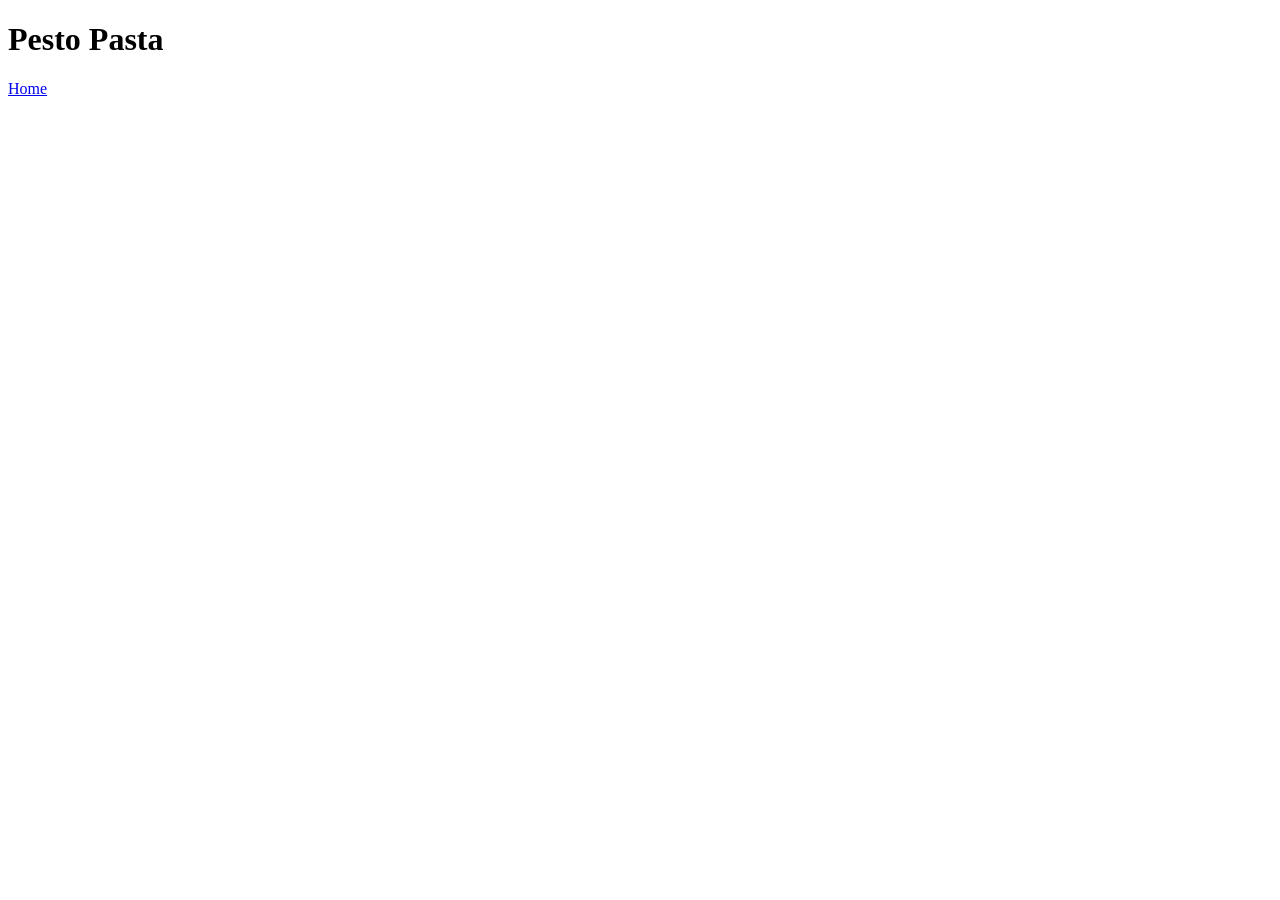
==== recipes/pesto-pasta.html @ 076dc0bf "Create the home and pesto pasta recipe pages Create a home page for the website, and a recipe page f" ====
<!DOCTYPE html>
<html lang="en">
    <head>
        <meta charset="UTF-8">
        <title>Pesto Pasta Recipe</title>
    </head>
    <body>
        <h1>Pesto Pasta</h1>
        <a href="../index.html" target="_blank">Home</a>
    </body>
</html>
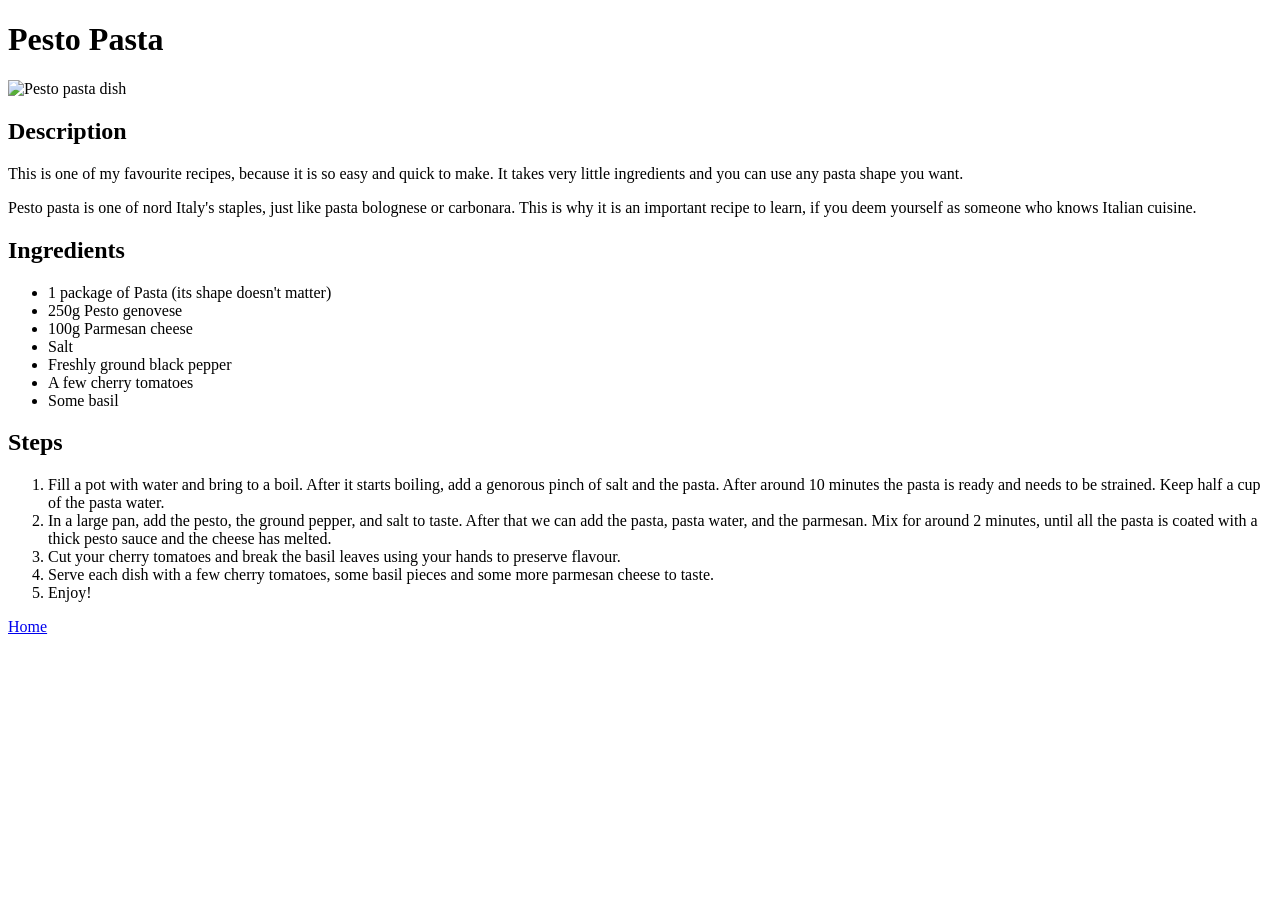
==== commit dcb08c74: "Fill the pesto pasta page with content Add an image, add a description, ingredient list and steps li" ====
--- a/recipes/pesto-pasta.html
+++ b/recipes/pesto-pasta.html
@@ -6,6 +6,32 @@
     </head>
     <body>
         <h1>Pesto Pasta</h1>
+        <img src="../images/pesto-pasta.jpg" alt="Pesto pasta dish" width="900">
+        <h2>Description</h2>
+        <p> This is one of my favourite recipes, because it is so easy and quick to make. 
+            It takes very little ingredients and you can use any pasta shape you want. </p>
+        <p> Pesto pasta is one of nord Italy's staples, just like pasta bolognese or carbonara.
+            This is why it is an important recipe to learn, if you deem yourself as someone who knows Italian cuisine. </p>
+        <h2>Ingredients</h2>
+        <ul>
+            <li>1 package of Pasta (its shape doesn't matter)</li>
+            <li>250g Pesto genovese</li>
+            <li>100g Parmesan cheese</li>
+            <li>Salt</li>
+            <li>Freshly ground black pepper</li>
+            <li>A few cherry tomatoes</li>
+            <li>Some basil</li>
+        </ul>
+        <h2>Steps</h2>
+        <ol>
+            <li>Fill a pot with water and bring to a boil. After it starts boiling, add a genorous pinch of salt and the pasta. 
+                After around 10 minutes the pasta is ready and needs to be strained. Keep half a cup of the pasta water.</li>
+            <li>In a large pan, add the pesto, the ground pepper, and salt to taste. After that we can add the pasta, pasta water, and the parmesan. 
+                Mix for around 2 minutes, until all the pasta is coated with a thick pesto sauce and the cheese has melted.</li>
+            <li>Cut your cherry tomatoes and break the basil leaves using your hands to preserve flavour.</li>
+            <li>Serve each dish with a few cherry tomatoes, some basil pieces and some more parmesan cheese to taste.</li>
+            <li>Enjoy!</li>
+        </ol>
         <a href="../index.html" target="_blank">Home</a>
     </body>
 </html>
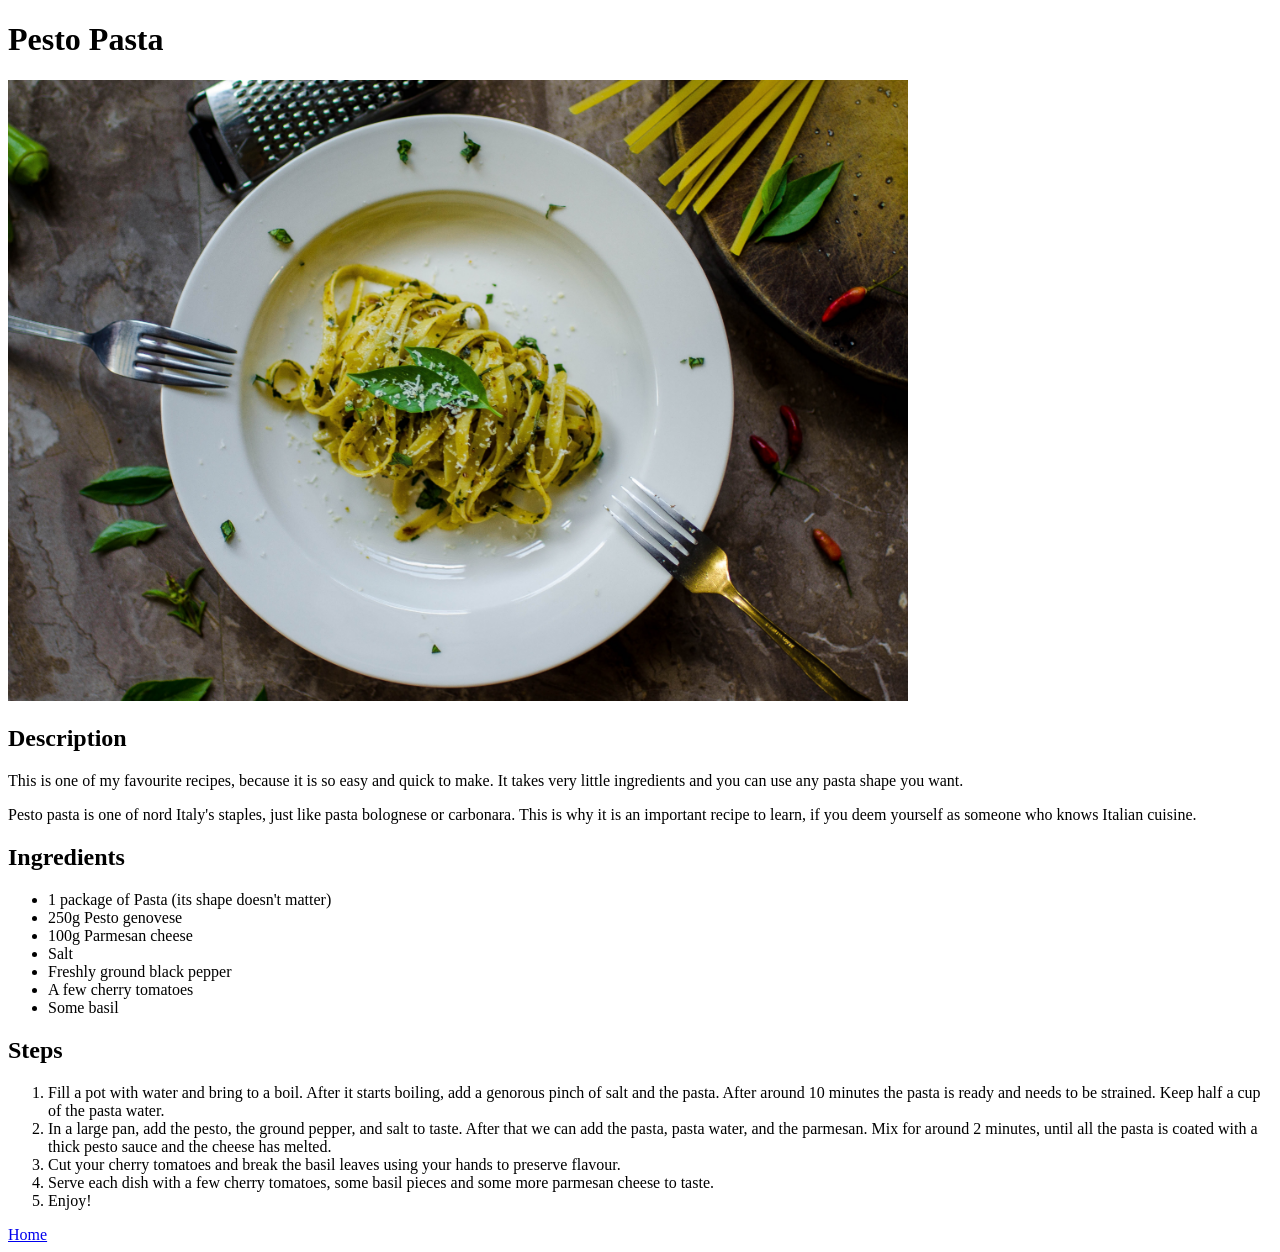
==== commit 817100e3: "Make some small changes Will make small insignificant changes." ====
--- a/recipes/pesto-pasta.html
+++ b/recipes/pesto-pasta.html
@@ -3,9 +3,12 @@
     <head>
         <meta charset="UTF-8">
         <title>Pesto Pasta Recipe</title>
+        <link rel="stylesheet" href="style.css">
     </head>
     <body>
-        <h1>Pesto Pasta</h1>
+        <div>
+            <h1 class="heading">Pesto Pasta</h1>
+        </div>
         <img src="../images/pesto-pasta.jpg" alt="Pesto pasta dish" width="900">
         <h2>Description</h2>
         <p> This is one of my favourite recipes, because it is so easy and quick to make. 
